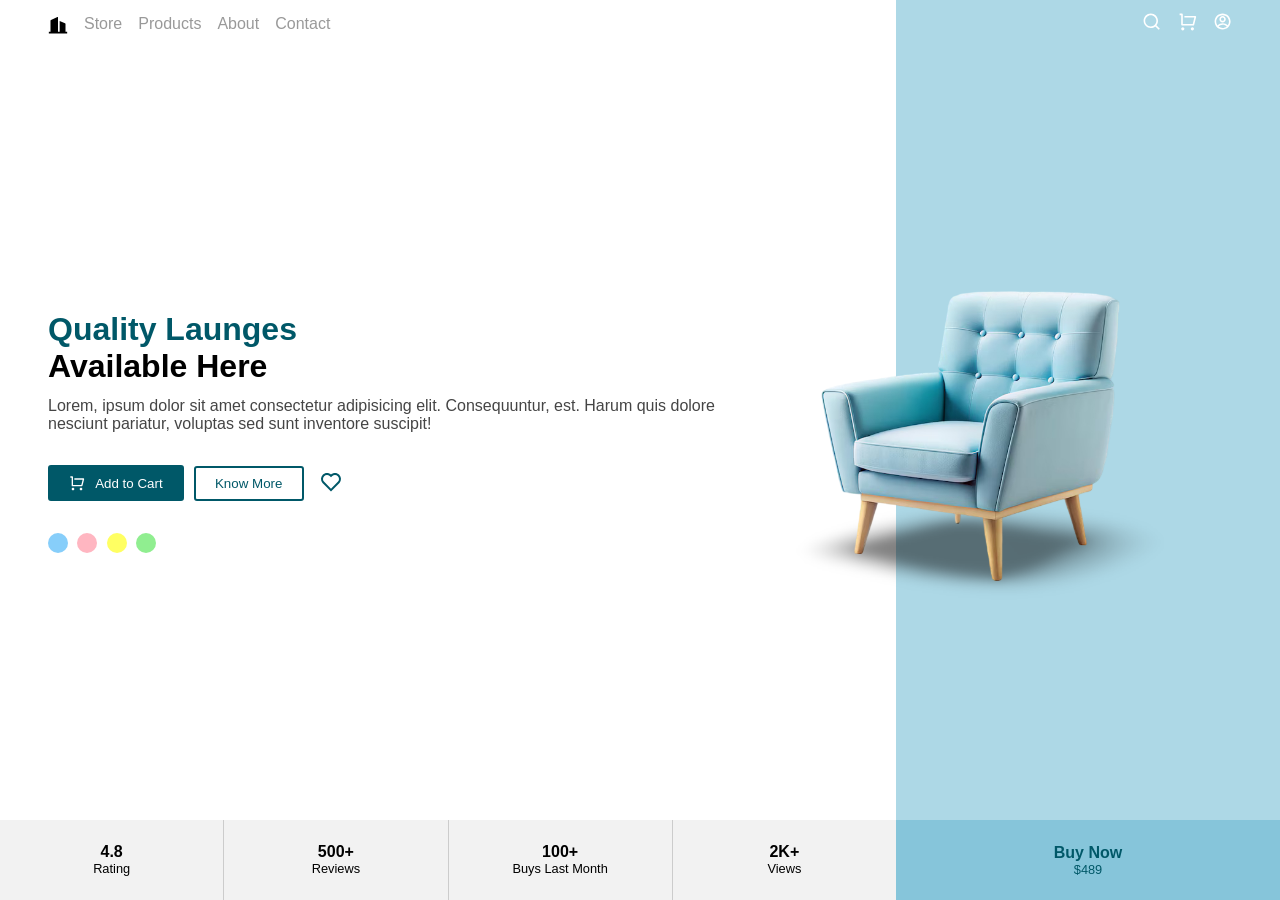
==== landing-page/index.html @ d707e56b "E-commerce Product Landing Page A landing page template is created for a product in an E-commerce we" ====
<!DOCTYPE html>
<html lang="en">

<head>
    <meta charset="UTF-8">
    <meta name="viewport" content="width=device-width, initial-scale=1.0">
    <link rel="stylesheet" href="style.css">
    <title>Landing Page</title>
</head>

<body>
    <div class="main-container">

        <!-- Left portion -->

        <div class="container left-container">
            <nav>
                <a href="#" class="logo"><svg xmlns="http://www.w3.org/2000/svg" viewBox="0 0 24 24"><path d="M12 19H14V6.00003L20.3939 8.74028C20.7616 8.89786 21 9.2594 21 9.65943V19H23V21H1V19H3V5.6499C3 5.25472 3.23273 4.89659 3.59386 4.73609L11.2969 1.31251C11.5493 1.20035 11.8448 1.314 11.9569 1.56634C11.9853 1.63027 12 1.69945 12 1.76941V19Z"></path></svg></a>
                <a href="#" class="menu">Store</a>
                <a href="#" class="menu">Products</a>
                <a href="#" class="menu">About</a>
                <a href="#" class="menu">Contact</a>
            </nav>

            <main>
                <h1><span>Quality Launges</span><br>Available Here</h1>
                <p>Lorem, ipsum dolor sit amet consectetur adipisicing elit. Consequuntur, est. Harum quis dolore nesciunt pariatur, voluptas sed sunt inventore suscipit!</p>
                <div class="btns">
                    <button id="btn-cart" class="btn primary-btn">
                        <svg xmlns="http://www.w3.org/2000/svg" viewBox="0 0 24 24"><path d="M4.00488 16V4H2.00488V2H5.00488C5.55717 2 6.00488 2.44772 6.00488 3V15H18.4433L20.4433 7H8.00488V5H21.7241C22.2764 5 22.7241 5.44772 22.7241 6C22.7241 6.08176 22.7141 6.16322 22.6942 6.24254L20.1942 16.2425C20.083 16.6877 19.683 17 19.2241 17H5.00488C4.4526 17 4.00488 16.5523 4.00488 16ZM6.00488 23C4.90031 23 4.00488 22.1046 4.00488 21C4.00488 19.8954 4.90031 19 6.00488 19C7.10945 19 8.00488 19.8954 8.00488 21C8.00488 22.1046 7.10945 23 6.00488 23ZM18.0049 23C16.9003 23 16.0049 22.1046 16.0049 21C16.0049 19.8954 16.9003 19 18.0049 19C19.1095 19 20.0049 19.8954 20.0049 21C20.0049 22.1046 19.1095 23 18.0049 23Z"></path></svg>
                        <span>Add to Cart</span>
                    </button>
                    <button class="btn secondary-btn">Know More</button>
                    <button id="btn-favorite">
                        <svg xmlns="http://www.w3.org/2000/svg" viewBox="0 0 24 24" fill="currentColor"><path d="M12.001 4.52853C14.35 2.42 17.98 2.49 20.2426 4.75736C22.5053 7.02472 22.583 10.637 20.4786 12.993L11.9999 21.485L3.52138 12.993C1.41705 10.637 1.49571 7.01901 3.75736 4.75736C6.02157 2.49315 9.64519 2.41687 12.001 4.52853ZM18.827 6.1701C17.3279 4.66794 14.9076 4.60701 13.337 6.01687L12.0019 7.21524L10.6661 6.01781C9.09098 4.60597 6.67506 4.66808 5.17157 6.17157C3.68183 7.66131 3.60704 10.0473 4.97993 11.6232L11.9999 18.6543L19.0201 11.6232C20.3935 10.0467 20.319 7.66525 18.827 6.1701Z"></path></svg>
                    </button>
                </div>
                <div class="colors">
                    <span class="color blue"></span>
                    <span class="color pink"></span>
                    <span class="color yellow"></span>
                    <span class="color green"></span>
                </div>
            </main>

            <footer>
                <div class="stats">
                    <h6>4.8</h6>
                    <p>Rating</p>
                </div>
                <div class="stats">
                    <h6>500+</h6>
                    <p>Reviews</p>
                </div>
                <div class="stats">
                    <h6>100+</h6>
                    <p>Buys Last Month</p>
                </div>
                <div class="stats">
                    <h6>2K+</h6>
                    <p>Views</p>
                </div>
            </footer>
        </div>

        <!-- Right portion -->

        <div class="container right-container">
            <nav>
                <a href="#" class="menu"><svg xmlns="http://www.w3.org/2000/svg" viewBox="0 0 24 24"><path d="M18.031 16.6168L22.3137 20.8995L20.8995 22.3137L16.6168 18.031C15.0769 19.263 13.124 20 11 20C6.032 20 2 15.968 2 11C2 6.032 6.032 2 11 2C15.968 2 20 6.032 20 11C20 13.124 19.263 15.0769 18.031 16.6168ZM16.0247 15.8748C17.2475 14.6146 18 12.8956 18 11C18 7.1325 14.8675 4 11 4C7.1325 4 4 7.1325 4 11C4 14.8675 7.1325 18 11 18C12.8956 18 14.6146 17.2475 15.8748 16.0247L16.0247 15.8748Z"></path></svg></a>
                <a href="#" class="menu"><svg xmlns="http://www.w3.org/2000/svg" viewBox="0 0 24 24"><path d="M4.00488 16V4H2.00488V2H5.00488C5.55717 2 6.00488 2.44772 6.00488 3V15H18.4433L20.4433 7H8.00488V5H21.7241C22.2764 5 22.7241 5.44772 22.7241 6C22.7241 6.08176 22.7141 6.16322 22.6942 6.24254L20.1942 16.2425C20.083 16.6877 19.683 17 19.2241 17H5.00488C4.4526 17 4.00488 16.5523 4.00488 16ZM6.00488 23C4.90031 23 4.00488 22.1046 4.00488 21C4.00488 19.8954 4.90031 19 6.00488 19C7.10945 19 8.00488 19.8954 8.00488 21C8.00488 22.1046 7.10945 23 6.00488 23ZM18.0049 23C16.9003 23 16.0049 22.1046 16.0049 21C16.0049 19.8954 16.9003 19 18.0049 19C19.1095 19 20.0049 19.8954 20.0049 21C20.0049 22.1046 19.1095 23 18.0049 23Z"></path></svg></a>
                <a href="#" class="menu"><svg xmlns="http://www.w3.org/2000/svg" viewBox="0 0 24 24"><path d="M12 2C17.5228 2 22 6.47715 22 12C22 17.5228 17.5228 22 12 22C6.47715 22 2 17.5228 2 12C2 6.47715 6.47715 2 12 2ZM12.1597 16C10.1243 16 8.29182 16.8687 7.01276 18.2556C8.38039 19.3474 10.114 20 12 20C13.9695 20 15.7727 19.2883 17.1666 18.1081C15.8956 16.8074 14.1219 16 12.1597 16ZM12 4C7.58172 4 4 7.58172 4 12C4 13.8106 4.6015 15.4807 5.61557 16.8214C7.25639 15.0841 9.58144 14 12.1597 14C14.6441 14 16.8933 15.0066 18.5218 16.6342C19.4526 15.3267 20 13.7273 20 12C20 7.58172 16.4183 4 12 4ZM12 5C14.2091 5 16 6.79086 16 9C16 11.2091 14.2091 13 12 13C9.79086 13 8 11.2091 8 9C8 6.79086 9.79086 5 12 5ZM12 7C10.8954 7 10 7.89543 10 9C10 10.1046 10.8954 11 12 11C13.1046 11 14 10.1046 14 9C14 7.89543 13.1046 7 12 7Z"></path></svg></a>
            </nav>

            <main>
                <!-- Product image goes here -->
                <img src="./chair-blue.png" alt="Product image">
            </main>

            <footer>
                <button class="stats btn">
                    <h6>Buy Now</h6>
                    <p>$489</p>
                </button>
            </footer>
        </div>
    </div>
</body>

</html>
---- landing-page/style.css ----
/* CSS Reset */
/* ---------------------------------- */

* {
    margin: 0;
    padding: 0;
    box-sizing: border-box;
    -moz-box-sizing: border-box;
    -webkit-box-sizing: border-box;
    font-family: 'Lucida Sans', 'Lucida Sans Regular', 'Lucida Grande', 'Lucida Sans Unicode', Geneva, Verdana, sans-serif;
}

html,
body {
    height: 100%;
    width: 100%;
    background: white;

    /* Variables */
    --color-pri: rgb(0, 88, 104);
    --color-sec: rgb(69, 69, 69);
    --height-nav: 3rem;
    --height-footer: 5rem;
}

a {
    text-decoration: none;
    cursor: pointer;
}

button,
input {
    border: none;
    outline: none;
    background: none;
}

button {
    cursor: pointer;
}

/* Universal settings */
/* ---------------------------------- */

.btn {
    padding: .5rem 1.2rem;
    border-radius: 3px;
}

.primary-btn {
    background: var(--color-pri);
    color: white;
    border: 2px solid var(--color-pri);
}

.secondary-btn {
    background: none;
    color: var(--color-pri);
    border: 2px solid var(--color-pri);
}

svg {
    width: 1rem;
    fill: white;
}

span.color,
.btn {
    cursor: pointer;
}

/* Specific settings */
/* ---------------------------------- */

body .main-container {
    height: 100%;
    width: 100%;
    display: flex;
    justify-content: center;
}

.main-container .container {
    display: flex;
    flex-direction: column;
    justify-content: space-between;
}

.main-container .left-container {
    width: 70%;
    background: white;
}
.main-container .right-container {
    width: 30%;
    background: lightblue;
}

.main-container > .container > nav,
.main-container > .container > main
 {
    padding: 0 3rem;
}

.container nav {
    width: 100%;
    height: var(--height-nav);
    display: flex;
    align-items: center;
    gap: 1rem;
}

.left-container nav {
    justify-content: flex-start;
}
.right-container nav {
    justify-content: flex-end;
}

.left-container nav a.logo svg {
    fill: black;
    width: 20px;
    transform: translateY(4px);
}

.left-container nav a {
    color: hsl(0, 0%, 60%);
}

.right-container nav svg {
    width: 1.2rem;
}

.left-container main,
.right-container main {
    /* min-height: calc(100% - var(--height-nav) - var(--height-footer)); */
    display: flex;
    flex-direction: column;
    justify-content: center;
}

.left-container main {
    max-width: 90%;
}

.left-container main h1 {
    margin-bottom: .8rem;
}
.left-container main h1 span {
    color: var(--color-pri);
}

.left-container main p {
    margin-bottom: 2rem;
    color: var(--color-sec);
}

.left-container main .btns {
    display: flex;
    align-items: center;
    gap: 10px;
}

.left-container main .btns #btn-cart {
    display: flex;
    align-items: center;
    gap: 10px;
}

.left-container main .btns #btn-favorite svg {
    margin-left: 5px;
    width: 24px;
    fill: var(--color-pri);
}

.left-container main .colors {
    margin-top: 2rem;
}

.left-container main .colors .color {
    display: inline-block;
    height: 20px;
    width: 20px;
    border-radius: 50%;
    margin-right: 5px;
}

.left-container main .colors .blue {
    background: lightskyblue;
}
.left-container main .colors .pink {
    background: lightpink;
}
.left-container main .colors .yellow {
    background: rgb(255, 255, 98);
}
.left-container main .colors .green {
    background: lightgreen;
}

.right-container main {
    position: relative;
}

.right-container main img {
    position: absolute;
    left: 0;
    min-width: 300px;
    width: 100%;
    max-width: 626px;
    transform: translateX(-30%);
}

.container footer {
    height: var(--height-footer);
    display: flex;
    align-items: center;
    justify-content: center;
    padding: 0;
}

.container footer .stats {
    flex: 1;
    height: 100%;
    width: 100%;
    display: flex;
    flex-direction: column;
    align-items: center;
    justify-content: center;
}

.left-container footer .stats {
    border-right: 1px solid hsl(0, 0%, 80%);
}
.left-container footer .stats:last-child {
    border-right: none;
}

.container footer .stats h6 {
    font-size: 1rem;
}

.container footer .stats p {
    font-size: .8rem;
}

.left-container footer {
    background: hsl(0, 0%, 95%);
}
.right-container footer {
    background: hsl(195, 53%, 69%);
}

.right-container footer * {
    color: var(--color-pri);
}
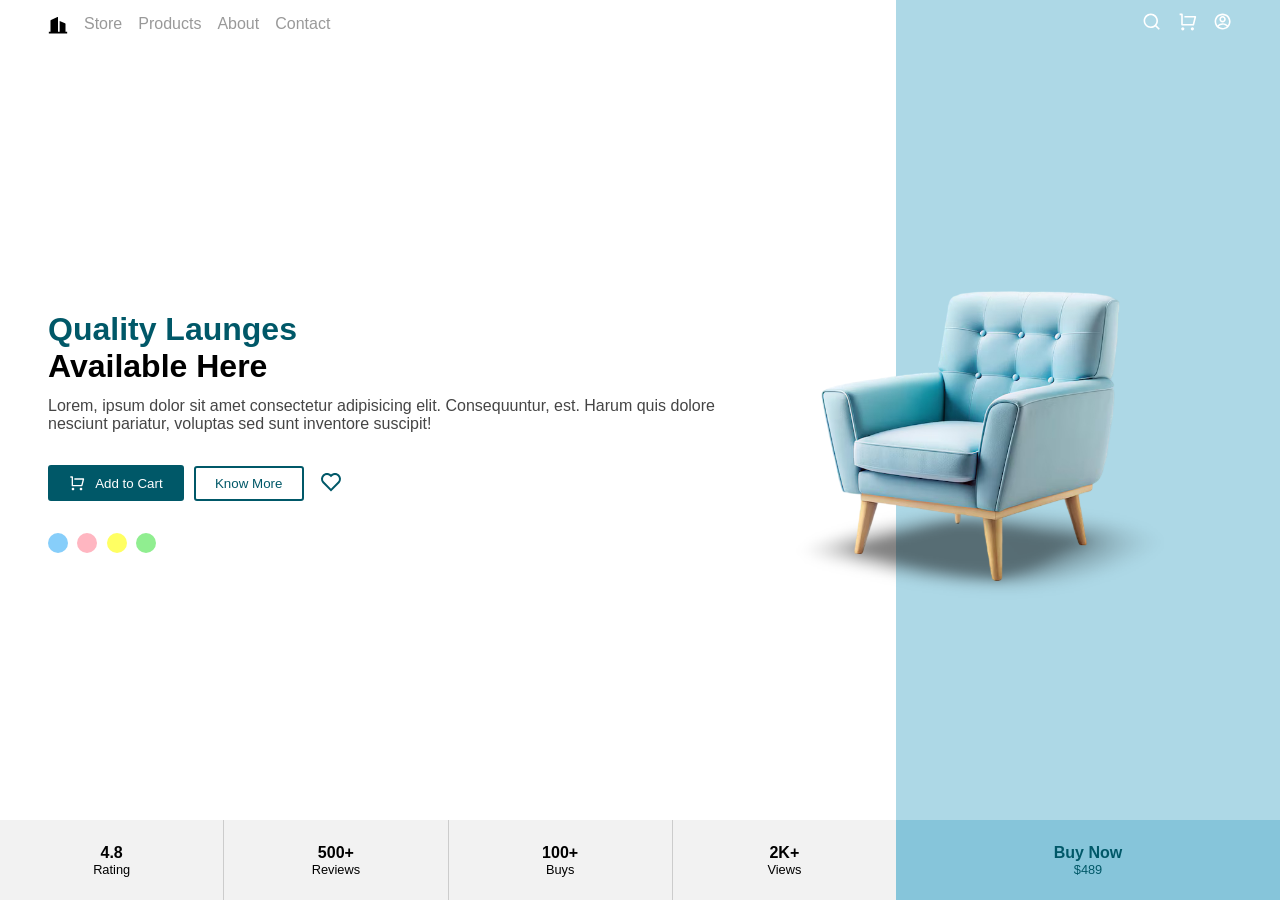
==== commit 7219ed02: "Responsiveness added for landscape mobile mode." ====
--- a/landing-page/index.html
+++ b/landing-page/index.html
@@ -54,7 +54,7 @@
                 </div>
                 <div class="stats">
                     <h6>100+</h6>
-                    <p>Buys Last Month</p>
+                    <p>Buys</p>
                 </div>
                 <div class="stats">
                     <h6>2K+</h6>
--- a/landing-page/style.css
+++ b/landing-page/style.css
@@ -1,3 +1,13 @@
+
+/* Variables */
+/* ---------------------------------- */
+
+:root {
+    --color-pri: rgb(0, 88, 104);
+    --color-sec: rgb(69, 69, 69);
+    --height-nav: 3rem;
+    --height-footer: 5rem;
+}
 
 /* CSS Reset */
 /* ---------------------------------- */
@@ -16,12 +26,6 @@
     height: 100%;
     width: 100%;
     background: white;
-
-    /* Variables */
-    --color-pri: rgb(0, 88, 104);
-    --color-sec: rgb(69, 69, 69);
-    --height-nav: 3rem;
-    --height-footer: 5rem;
 }
 
 a {
@@ -84,6 +88,7 @@
     display: flex;
     flex-direction: column;
     justify-content: space-between;
+    min-height: max-content;
 }
 
 .main-container .left-container {
@@ -104,6 +109,7 @@
 .container nav {
     width: 100%;
     height: var(--height-nav);
+    min-height: var(--height-nav);
     display: flex;
     align-items: center;
     gap: 1rem;
@@ -130,6 +136,10 @@
     width: 1.2rem;
 }
 
+.container main {
+    min-height: 22rem;
+}
+
 .left-container main,
 .right-container main {
     /* min-height: calc(100% - var(--height-nav) - var(--height-footer)); */
@@ -157,6 +167,7 @@
 .left-container main .btns {
     display: flex;
     align-items: center;
+    flex-wrap: wrap;
     gap: 10px;
 }
 
@@ -212,6 +223,7 @@
 
 .container footer {
     height: var(--height-footer);
+    min-height: var(--height-footer);
     display: flex;
     align-items: center;
     justify-content: center;
